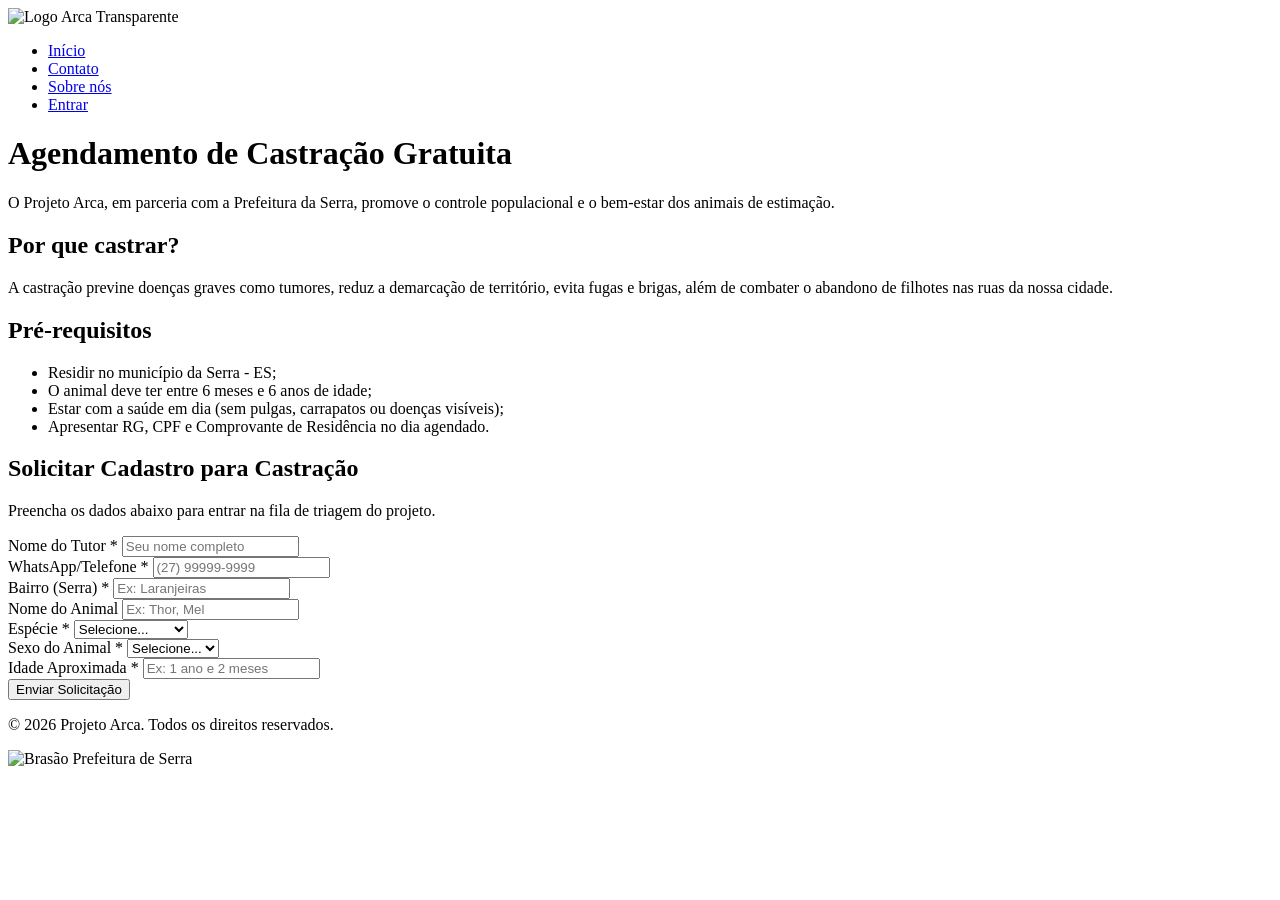
==== castracao.html @ 43099e63 "Merge pull request #9 from JoaoDioscanio/main 1.0" ====
<!DOCTYPE html>
<html lang="pt-BR">
<head>
    <meta charset="UTF-8">
    <meta name="viewport" content="width=device-width, initial-scale=1.0">
    <title>Castração - Projeto Arca</title>
    <link rel="stylesheet" href="castracao.css">
</head>
<body>

    <header>
        <div class="logo">
            <img src="./images/Logo-ArcaTransparente.png" alt="Logo Arca Transparente">
        </div>
        <nav>
            <ul>
                <li><a href="tutor.html">Início</a></li>
                <li><a href="contato.html">Contato</a></li>
                <li><a href="about_us.html">Sobre nós</a></li>
                <li><a href="index.html" class="btn-entrar">Entrar</a></li>
            </ul>
        </nav>
    </header>

    <main class="container">
        <h1 class="page-title">Agendamento de Castração Gratuita</h1>
        <p class="subtitle">O Projeto Arca, em parceria com a Prefeitura da Serra, promove o controle populacional e o bem-estar dos animais de estimação.</p>

        <section class="info-section">
            <div class="info-card">
                <h2>Por que castrar?</h2>
                <p>A castração previne doenças graves como tumores, reduz a demarcação de território, evita fugas e brigas, além de combater o abandono de filhotes nas ruas da nossa cidade.</p>
            </div>
            
            <div class="info-card">
                <h2>Pré-requisitos</h2>
                <ul>
                    <li>Residir no município da Serra - ES;</li>
                    <li>O animal deve ter entre 6 meses e 6 anos de idade;</li>
                    <li>Estar com a saúde em dia (sem pulgas, carrapatos ou doenças visíveis);</li>
                    <li>Apresentar RG, CPF e Comprovante de Residência no dia agendado.</li>
                </ul>
            </div>
        </section>

        <section class="form-section">
            <h2>Solicitar Cadastro para Castração</h2>
            <p>Preencha os dados abaixo para entrar na fila de triagem do projeto.</p>
            
            <form action="#" method="POST" class="castracao-form" id="formCastracao">
                <div class="form-group">
                    <label for="nome-tutor">Nome do Tutor *</label>
                    <input type="text" id="nome-tutor" name="nome-tutor" placeholder="Seu nome completo" required>
                </div>

                <div class="form-group">
                    <label for="whatsapp">WhatsApp/Telefone *</label>
                    <input type="tel" id="whatsapp" name="whatsapp" placeholder="(27) 99999-9999" required>
                </div>

                <div class="form-group">
                    <label for="bairro">Bairro (Serra) *</label>
                    <input type="text" id="bairro" name="bairro" placeholder="Ex: Laranjeiras" required>
                </div>

                <div class="form-group">
                    <label for="nome-pet">Nome do Animal</label>
                    <input type="text" id="nome-pet" name="nome-pet" placeholder="Ex: Thor, Mel">
                </div>

                <div class="form-group">
                    <label for="especie">Espécie *</label>
                    <select id="especie" name="especie" required>
                        <option value="" disabled selected>Selecione...</option>
                        <option value="cao">Cão (Cachorro)</option>
                        <option value="gato">Gato</option>
                    </select>
                </div>

                <div class="form-group">
                    <label for="sexo">Sexo do Animal *</label>
                    <select id="sexo" name="sexo" required>
                        <option value="" disabled selected>Selecione...</option>
                        <option value="macho">Macho</option>
                        <option value="femea">Fêmea</option>
                    </select>
                </div>

                <div class="form-group">
                    <label for="idade">Idade Aproximada *</label>
                    <input type="text" id="idade" name="idade" placeholder="Ex: 1 ano e 2 meses" required>
                </div>

                <button type="submit" class="btn-submit">Enviar Solicitação</button>
            </form>
        </section>
    </main>

    <footer>
        <p>&copy; 2026 Projeto Arca. Todos os direitos reservados.</p>
        <img src="./images/BRASAO_PREF_SERRA_HORIZONTAL_NEGATIVA.png" alt="Brasão Prefeitura de Serra">
    </footer>

    <script>
        
        var formulario = document.getElementById('formCastracao');

        
        formulario.addEventListener('submit', function(event) {
            
            event.preventDefault(); 
            alert('Solicitação enviada com sucesso! Entraremos em contato em breve.');
            
            formulario.reset();
        });
    </script>

</body>
</html>
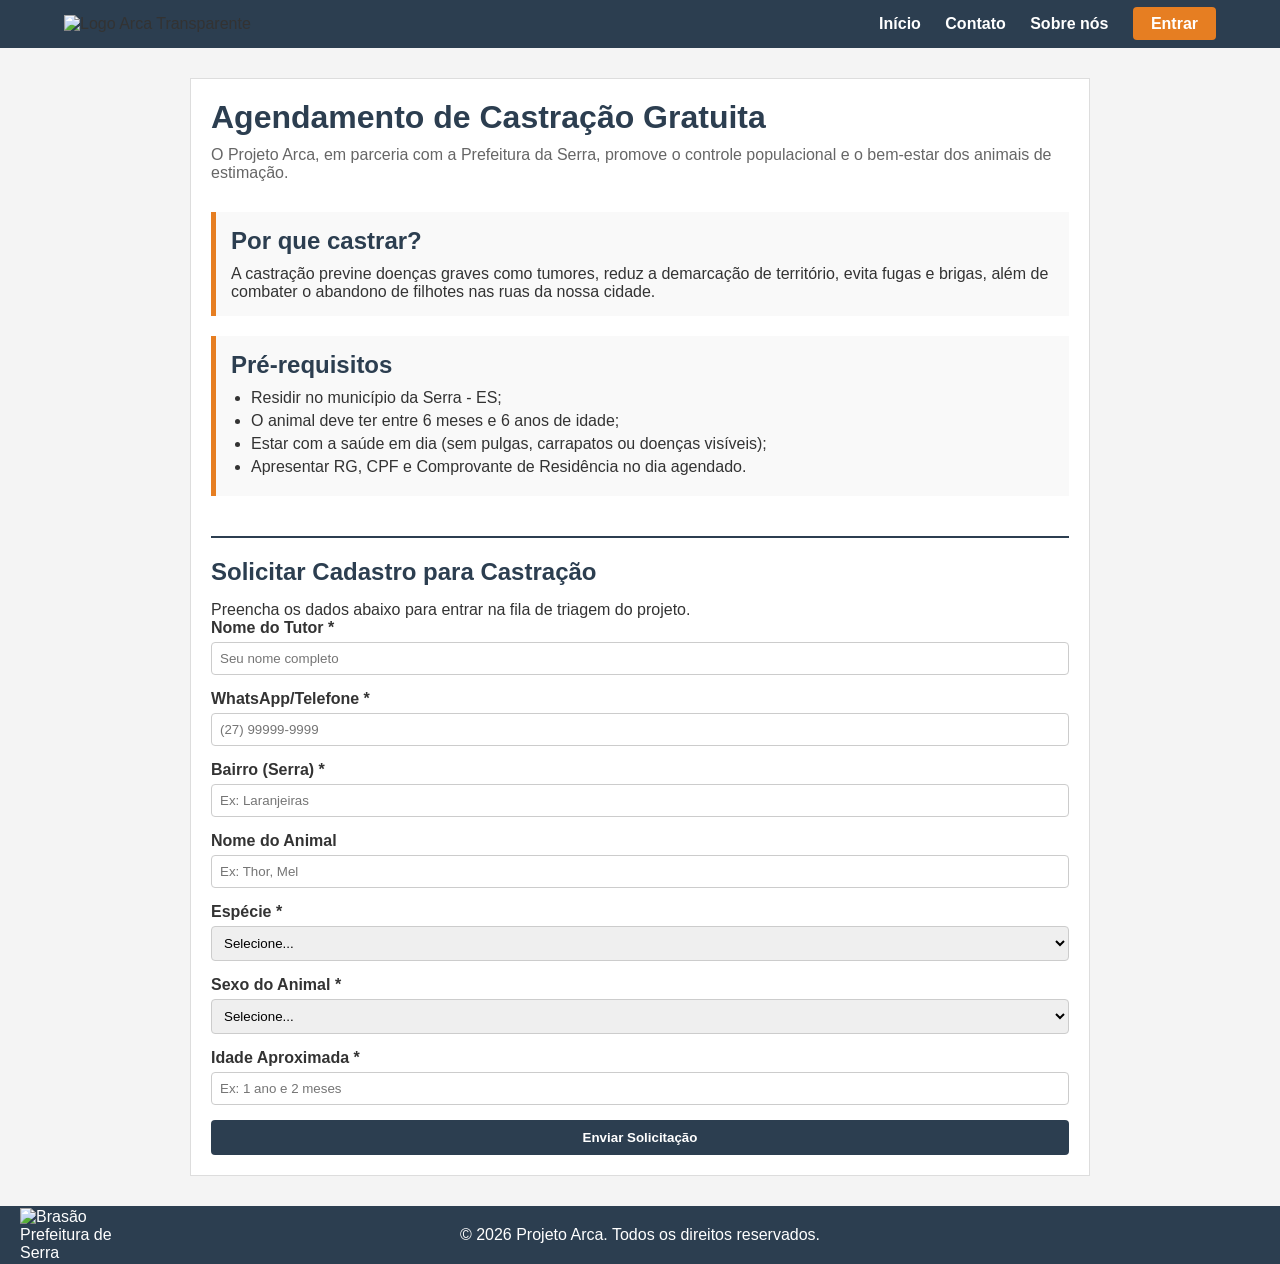
==== commit 6c4398fd: "Add files via upload" ====
--- a/castracao.html
+++ b/castracao.html
@@ -1,119 +1,119 @@
-<!DOCTYPE html>
-<html lang="pt-BR">
-<head>
-    <meta charset="UTF-8">
-    <meta name="viewport" content="width=device-width, initial-scale=1.0">
-    <title>Castração - Projeto Arca</title>
-    <link rel="stylesheet" href="castracao.css">
-</head>
-<body>
-
-    <header>
-        <div class="logo">
-            <img src="./images/Logo-ArcaTransparente.png" alt="Logo Arca Transparente">
-        </div>
-        <nav>
-            <ul>
-                <li><a href="tutor.html">Início</a></li>
-                <li><a href="contato.html">Contato</a></li>
-                <li><a href="about_us.html">Sobre nós</a></li>
-                <li><a href="index.html" class="btn-entrar">Entrar</a></li>
-            </ul>
-        </nav>
-    </header>
-
-    <main class="container">
-        <h1 class="page-title">Agendamento de Castração Gratuita</h1>
-        <p class="subtitle">O Projeto Arca, em parceria com a Prefeitura da Serra, promove o controle populacional e o bem-estar dos animais de estimação.</p>
-
-        <section class="info-section">
-            <div class="info-card">
-                <h2>Por que castrar?</h2>
-                <p>A castração previne doenças graves como tumores, reduz a demarcação de território, evita fugas e brigas, além de combater o abandono de filhotes nas ruas da nossa cidade.</p>
-            </div>
-            
-            <div class="info-card">
-                <h2>Pré-requisitos</h2>
-                <ul>
-                    <li>Residir no município da Serra - ES;</li>
-                    <li>O animal deve ter entre 6 meses e 6 anos de idade;</li>
-                    <li>Estar com a saúde em dia (sem pulgas, carrapatos ou doenças visíveis);</li>
-                    <li>Apresentar RG, CPF e Comprovante de Residência no dia agendado.</li>
-                </ul>
-            </div>
-        </section>
-
-        <section class="form-section">
-            <h2>Solicitar Cadastro para Castração</h2>
-            <p>Preencha os dados abaixo para entrar na fila de triagem do projeto.</p>
-            
-            <form action="#" method="POST" class="castracao-form" id="formCastracao">
-                <div class="form-group">
-                    <label for="nome-tutor">Nome do Tutor *</label>
-                    <input type="text" id="nome-tutor" name="nome-tutor" placeholder="Seu nome completo" required>
-                </div>
-
-                <div class="form-group">
-                    <label for="whatsapp">WhatsApp/Telefone *</label>
-                    <input type="tel" id="whatsapp" name="whatsapp" placeholder="(27) 99999-9999" required>
-                </div>
-
-                <div class="form-group">
-                    <label for="bairro">Bairro (Serra) *</label>
-                    <input type="text" id="bairro" name="bairro" placeholder="Ex: Laranjeiras" required>
-                </div>
-
-                <div class="form-group">
-                    <label for="nome-pet">Nome do Animal</label>
-                    <input type="text" id="nome-pet" name="nome-pet" placeholder="Ex: Thor, Mel">
-                </div>
-
-                <div class="form-group">
-                    <label for="especie">Espécie *</label>
-                    <select id="especie" name="especie" required>
-                        <option value="" disabled selected>Selecione...</option>
-                        <option value="cao">Cão (Cachorro)</option>
-                        <option value="gato">Gato</option>
-                    </select>
-                </div>
-
-                <div class="form-group">
-                    <label for="sexo">Sexo do Animal *</label>
-                    <select id="sexo" name="sexo" required>
-                        <option value="" disabled selected>Selecione...</option>
-                        <option value="macho">Macho</option>
-                        <option value="femea">Fêmea</option>
-                    </select>
-                </div>
-
-                <div class="form-group">
-                    <label for="idade">Idade Aproximada *</label>
-                    <input type="text" id="idade" name="idade" placeholder="Ex: 1 ano e 2 meses" required>
-                </div>
-
-                <button type="submit" class="btn-submit">Enviar Solicitação</button>
-            </form>
-        </section>
-    </main>
-
-    <footer>
-        <p>&copy; 2026 Projeto Arca. Todos os direitos reservados.</p>
-        <img src="./images/BRASAO_PREF_SERRA_HORIZONTAL_NEGATIVA.png" alt="Brasão Prefeitura de Serra">
-    </footer>
-
-    <script>
-        
-        var formulario = document.getElementById('formCastracao');
-
-        
-        formulario.addEventListener('submit', function(event) {
-            
-            event.preventDefault(); 
-            alert('Solicitação enviada com sucesso! Entraremos em contato em breve.');
-            
-            formulario.reset();
-        });
-    </script>
-
-</body>
+<!DOCTYPE html>
+<html lang="pt-BR">
+<head>
+    <meta charset="UTF-8">
+    <meta name="viewport" content="width=device-width, initial-scale=1.0">
+    <title>Castração - Projeto Arca</title>
+    <link rel="stylesheet" href="castracao.css">
+</head>
+<body>
+
+    <header>
+        <div class="logo">
+            <img src="./images/Logo-ArcaTransparente.png" alt="Logo Arca Transparente">
+        </div>
+        <nav>
+            <ul>
+                <li><a href="tutor.html">Início</a></li>
+                <li><a href="contato.html">Contato</a></li>
+                <li><a href="about_us.html">Sobre nós</a></li>
+                <li><a href="index.html" class="btn-entrar">Entrar</a></li>
+            </ul>
+        </nav>
+    </header>
+
+    <main class="container">
+        <h1 class="page-title">Agendamento de Castração Gratuita</h1>
+        <p class="subtitle">O Projeto Arca, em parceria com a Prefeitura da Serra, promove o controle populacional e o bem-estar dos animais de estimação.</p>
+
+        <section class="info-section">
+            <div class="info-card">
+                <h2>Por que castrar?</h2>
+                <p>A castração previne doenças graves como tumores, reduz a demarcação de território, evita fugas e brigas, além de combater o abandono de filhotes nas ruas da nossa cidade.</p>
+            </div>
+            
+            <div class="info-card">
+                <h2>Pré-requisitos</h2>
+                <ul>
+                    <li>Residir no município da Serra - ES;</li>
+                    <li>O animal deve ter entre 6 meses e 6 anos de idade;</li>
+                    <li>Estar com a saúde em dia (sem pulgas, carrapatos ou doenças visíveis);</li>
+                    <li>Apresentar RG, CPF e Comprovante de Residência no dia agendado.</li>
+                </ul>
+            </div>
+        </section>
+
+        <section class="form-section">
+            <h2>Solicitar Cadastro para Castração</h2>
+            <p>Preencha os dados abaixo para entrar na fila de triagem do projeto.</p>
+            
+            <form action="#" method="POST" class="castracao-form" id="formCastracao">
+                <div class="form-group">
+                    <label for="nome-tutor">Nome do Tutor *</label>
+                    <input type="text" id="nome-tutor" name="nome-tutor" placeholder="Seu nome completo" required>
+                </div>
+
+                <div class="form-group">
+                    <label for="whatsapp">WhatsApp/Telefone *</label>
+                    <input type="tel" id="whatsapp" name="whatsapp" placeholder="(27) 99999-9999" required>
+                </div>
+
+                <div class="form-group">
+                    <label for="bairro">Bairro (Serra) *</label>
+                    <input type="text" id="bairro" name="bairro" placeholder="Ex: Laranjeiras" required>
+                </div>
+
+                <div class="form-group">
+                    <label for="nome-pet">Nome do Animal</label>
+                    <input type="text" id="nome-pet" name="nome-pet" placeholder="Ex: Thor, Mel">
+                </div>
+
+                <div class="form-group">
+                    <label for="especie">Espécie *</label>
+                    <select id="especie" name="especie" required>
+                        <option value="" disabled selected>Selecione...</option>
+                        <option value="cao">Cão (Cachorro)</option>
+                        <option value="gato">Gato</option>
+                    </select>
+                </div>
+
+                <div class="form-group">
+                    <label for="sexo">Sexo do Animal *</label>
+                    <select id="sexo" name="sexo" required>
+                        <option value="" disabled selected>Selecione...</option>
+                        <option value="macho">Macho</option>
+                        <option value="femea">Fêmea</option>
+                    </select>
+                </div>
+
+                <div class="form-group">
+                    <label for="idade">Idade Aproximada *</label>
+                    <input type="text" id="idade" name="idade" placeholder="Ex: 1 ano e 2 meses" required>
+                </div>
+
+                <button type="submit" class="btn-submit">Enviar Solicitação</button>
+            </form>
+        </section>
+    </main>
+
+    <footer>
+        <p>&copy; 2026 Projeto Arca. Todos os direitos reservados.</p>
+        <img src="./images/BRASAO_PREF_SERRA_HORIZONTAL_NEGATIVA.png" alt="Brasão Prefeitura de Serra">
+    </footer>
+
+    <script>
+        
+        var formulario = document.getElementById('formCastracao');
+
+        
+        formulario.addEventListener('submit', function(event) {
+            
+            event.preventDefault(); 
+            alert('Solicitação enviada com sucesso! Entraremos em contato em breve.');
+            
+            formulario.reset();
+        });
+    </script>
+
+</body>
 </html>
--- a/castracao.css
+++ b/castracao.css
@@ -0,0 +1,182 @@
+
+:root {
+    --primary-color: #2c3e50;
+    --accent-color: #e67e22; 
+    --background-light: #F4F8F9;
+    --text-dark: #333333;
+    --text-light: #ffffff;
+    --border-color: #6e336db9;
+    --success-color: #27ae60;
+    --danger-color: #c0392b;
+}
+
+* {
+    margin: 0;
+    padding: 0;
+    box-sizing: border-box;
+    font-family: Arial, sans-serif;
+}
+
+body {
+    background-color: #f4f4f4;
+    color: #333;
+}
+
+
+header {
+    background-color: #2c3e50;
+    padding: 15px 5%;
+    display: flex;
+    justify-content: space-between;
+    align-items: center;
+}
+
+.logo img {
+    width: 200px;
+    height: auto;
+}
+
+nav ul {
+    list-style: none;
+}
+
+nav ul li {
+    display: inline-block;
+    margin-left: 20px;
+}
+
+nav a {
+    text-decoration: none;
+    color: white;
+    font-weight: bold;
+}
+
+nav a:hover, nav a.active {
+    color: #e67e22;
+}
+
+
+.btn-entrar {
+    background-color: #e67e22;
+    padding: 8px 18px;
+    border-radius: 4px; 
+}
+
+.btn-entrar:hover {
+    background-color: #d35400;
+}
+
+
+.container {
+    max-width: 900px;
+    margin: 30px auto;
+    padding: 20px;
+    background-color: white; 
+    border: 1px solid #ddd;
+}
+
+.page-title {
+    color: #2c3e50;
+    margin-bottom: 10px;
+}
+
+.subtitle {
+    color: #666;
+    margin-bottom: 30px;
+}
+
+
+.info-section {
+    margin-bottom: 30px;
+}
+
+.info-card {
+    margin-bottom: 20px;
+    padding: 15px;
+    border-left: 5px solid #e67e22; 
+    background-color: #f9f9f9;
+}
+
+.info-card h2 {
+    color: #2c3e50;
+    margin-bottom: 10px;
+}
+
+.info-card ul {
+    margin-left: 20px;
+}
+
+.info-card li {
+    margin-bottom: 5px;
+}
+
+
+.form-section {
+    margin-top: 40px;
+    border-top: 2px solid #2c3e50;
+    padding-top: 20px;
+}
+
+.form-section h2 {
+    color: #2c3e50;
+    margin-bottom: 15px;
+}
+
+.form-group {
+    margin-bottom: 15px;
+}
+
+.form-group label {
+    display: block;
+    font-weight: bold;
+    margin-bottom: 5px;
+}
+
+
+.form-group input, 
+.form-group select {
+    width: 100%;
+    padding: 8px;
+    border: 1px solid #ccc;
+    border-radius: 4px;
+}
+
+
+.btn-submit {
+    background-color: #2c3e50;
+    color: white;
+    padding: 10px 20px;
+    border: none;
+    border-radius: 4px;
+    font-weight: bold;
+    cursor: pointer;
+    width: 100%;
+}
+
+.btn-submit:hover {
+    background-color: #1a252f;
+}
+
+
+footer {
+    background-color: var(--primary-color);
+    color: var(--text-light);
+    display: flex;
+    align-items: center;
+    justify-content: center;
+    position: relative;
+    padding: 20px;
+   
+}
+
+footer img {
+    position: absolute;
+    left: 20px;
+    width: 120px; 
+}
+
+footer p {
+    margin: 0;
+    color: white;
+    text-align: center;
+}
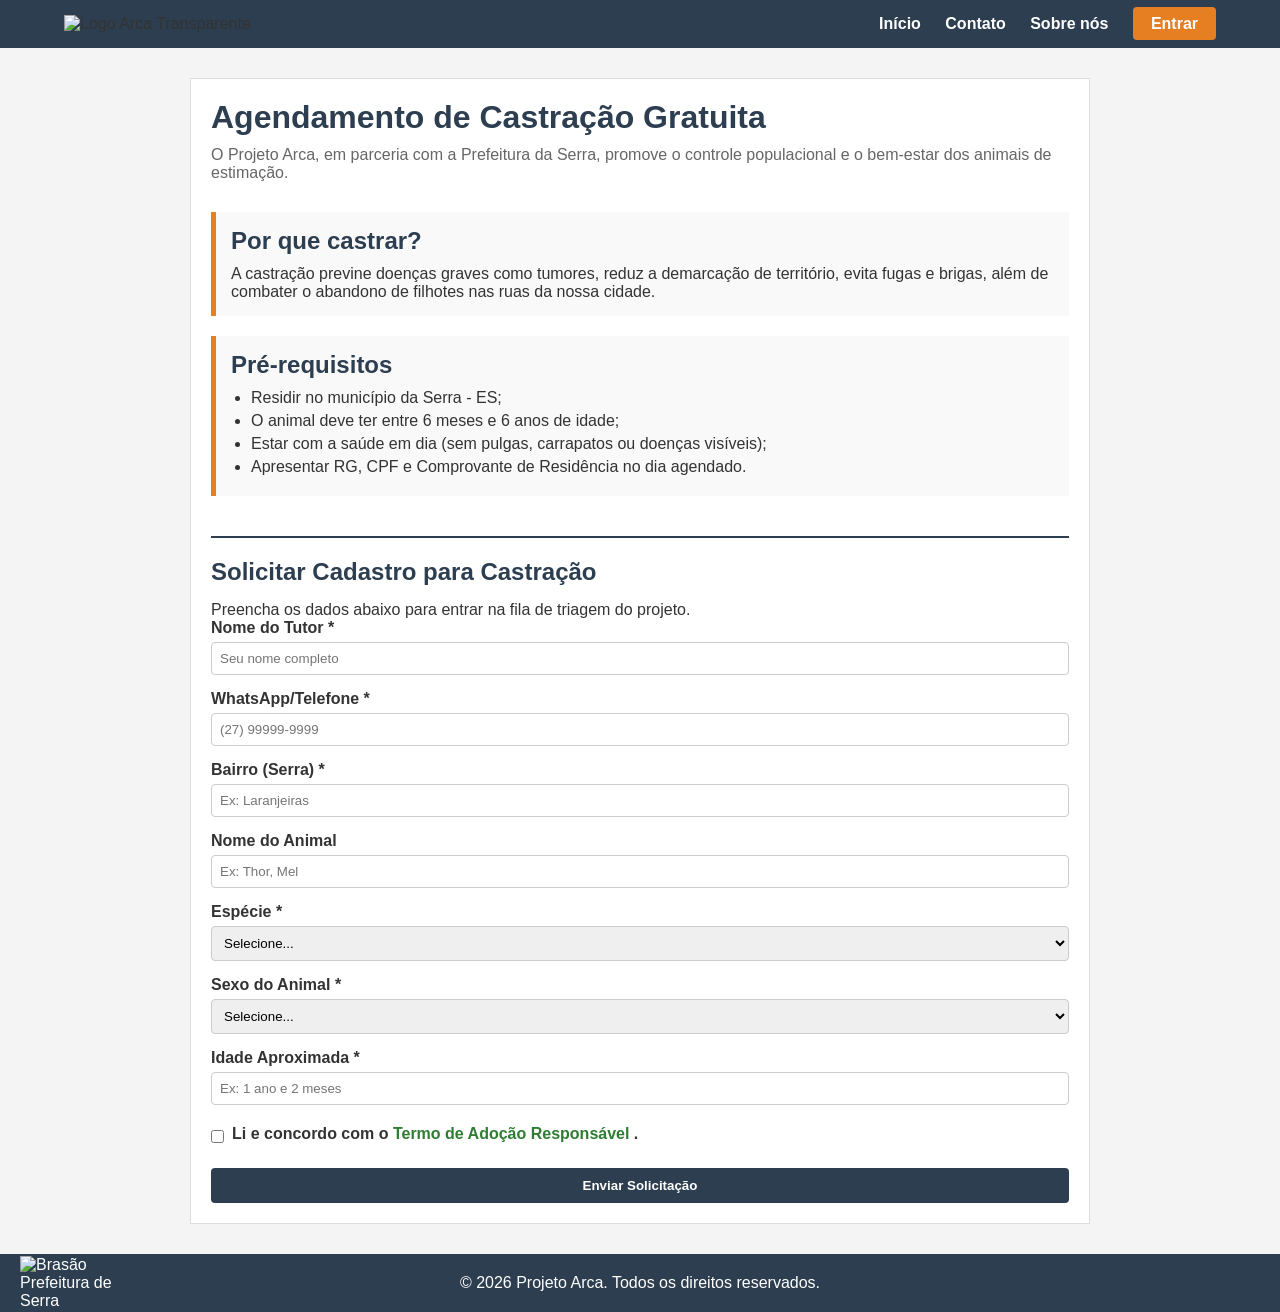
==== commit 99905362: "Add files via upload" ====
--- a/castracao.html
+++ b/castracao.html
@@ -1,119 +1,134 @@
-<!DOCTYPE html>
-<html lang="pt-BR">
-<head>
-    <meta charset="UTF-8">
-    <meta name="viewport" content="width=device-width, initial-scale=1.0">
-    <title>Castração - Projeto Arca</title>
-    <link rel="stylesheet" href="castracao.css">
-</head>
-<body>
-
-    <header>
-        <div class="logo">
-            <img src="./images/Logo-ArcaTransparente.png" alt="Logo Arca Transparente">
-        </div>
-        <nav>
-            <ul>
-                <li><a href="tutor.html">Início</a></li>
-                <li><a href="contato.html">Contato</a></li>
-                <li><a href="about_us.html">Sobre nós</a></li>
-                <li><a href="index.html" class="btn-entrar">Entrar</a></li>
-            </ul>
-        </nav>
-    </header>
-
-    <main class="container">
-        <h1 class="page-title">Agendamento de Castração Gratuita</h1>
-        <p class="subtitle">O Projeto Arca, em parceria com a Prefeitura da Serra, promove o controle populacional e o bem-estar dos animais de estimação.</p>
-
-        <section class="info-section">
-            <div class="info-card">
-                <h2>Por que castrar?</h2>
-                <p>A castração previne doenças graves como tumores, reduz a demarcação de território, evita fugas e brigas, além de combater o abandono de filhotes nas ruas da nossa cidade.</p>
-            </div>
-            
-            <div class="info-card">
-                <h2>Pré-requisitos</h2>
-                <ul>
-                    <li>Residir no município da Serra - ES;</li>
-                    <li>O animal deve ter entre 6 meses e 6 anos de idade;</li>
-                    <li>Estar com a saúde em dia (sem pulgas, carrapatos ou doenças visíveis);</li>
-                    <li>Apresentar RG, CPF e Comprovante de Residência no dia agendado.</li>
-                </ul>
-            </div>
-        </section>
-
-        <section class="form-section">
-            <h2>Solicitar Cadastro para Castração</h2>
-            <p>Preencha os dados abaixo para entrar na fila de triagem do projeto.</p>
-            
-            <form action="#" method="POST" class="castracao-form" id="formCastracao">
-                <div class="form-group">
-                    <label for="nome-tutor">Nome do Tutor *</label>
-                    <input type="text" id="nome-tutor" name="nome-tutor" placeholder="Seu nome completo" required>
-                </div>
-
-                <div class="form-group">
-                    <label for="whatsapp">WhatsApp/Telefone *</label>
-                    <input type="tel" id="whatsapp" name="whatsapp" placeholder="(27) 99999-9999" required>
-                </div>
-
-                <div class="form-group">
-                    <label for="bairro">Bairro (Serra) *</label>
-                    <input type="text" id="bairro" name="bairro" placeholder="Ex: Laranjeiras" required>
-                </div>
-
-                <div class="form-group">
-                    <label for="nome-pet">Nome do Animal</label>
-                    <input type="text" id="nome-pet" name="nome-pet" placeholder="Ex: Thor, Mel">
-                </div>
-
-                <div class="form-group">
-                    <label for="especie">Espécie *</label>
-                    <select id="especie" name="especie" required>
-                        <option value="" disabled selected>Selecione...</option>
-                        <option value="cao">Cão (Cachorro)</option>
-                        <option value="gato">Gato</option>
-                    </select>
-                </div>
-
-                <div class="form-group">
-                    <label for="sexo">Sexo do Animal *</label>
-                    <select id="sexo" name="sexo" required>
-                        <option value="" disabled selected>Selecione...</option>
-                        <option value="macho">Macho</option>
-                        <option value="femea">Fêmea</option>
-                    </select>
-                </div>
-
-                <div class="form-group">
-                    <label for="idade">Idade Aproximada *</label>
-                    <input type="text" id="idade" name="idade" placeholder="Ex: 1 ano e 2 meses" required>
-                </div>
-
-                <button type="submit" class="btn-submit">Enviar Solicitação</button>
-            </form>
-        </section>
-    </main>
-
-    <footer>
-        <p>&copy; 2026 Projeto Arca. Todos os direitos reservados.</p>
-        <img src="./images/BRASAO_PREF_SERRA_HORIZONTAL_NEGATIVA.png" alt="Brasão Prefeitura de Serra">
-    </footer>
-
-    <script>
-        
-        var formulario = document.getElementById('formCastracao');
-
-        
-        formulario.addEventListener('submit', function(event) {
-            
-            event.preventDefault(); 
-            alert('Solicitação enviada com sucesso! Entraremos em contato em breve.');
-            
-            formulario.reset();
-        });
-    </script>
-
-</body>
+<!DOCTYPE html>
+<html lang="pt-BR">
+<head>
+    <meta charset="UTF-8">
+    <meta name="viewport" content="width=device-width, initial-scale=1.0">
+    <title>Castração - Projeto Arca</title>
+    <link rel="stylesheet" href="castracao.css">
+    <link rel="icon" type="image/png" href="./images/dog.png">
+    <link rel="stylesheet" href="https://cdnjs.cloudflare.com/ajax/libs/font-awesome/6.4.0/css/all.min.css">
+</head>
+<body>
+
+    <header>
+        <div class="logo">
+            <img src="./images/Logo-ArcaTransparente.png" alt="Logo Arca Transparente">
+        </div>
+        <nav>
+            <ul>
+                <li><a href="tutor.html">Início</a></li>
+                <li><a href="contato.html">Contato</a></li>
+                <li><a href="about_us.html">Sobre nós</a></li>
+                <li><a href="index.html" class="btn-entrar">Entrar</a></li>
+            </ul>
+        </nav>
+    </header>
+
+    <main class="container">
+        <h1 class="page-title">Agendamento de Castração Gratuita</h1>
+        <p class="subtitle">O Projeto Arca, em parceria com a Prefeitura da Serra, promove o controle populacional e o bem-estar dos animais de estimação.</p>
+
+        <section class="info-section">
+            <div class="info-card">
+                <h2>Por que castrar?</h2>
+                <p>A castração previne doenças graves como tumores, reduz a demarcação de território, evita fugas e brigas, além de combater o abandono de filhotes nas ruas da nossa cidade.</p>
+            </div>
+            
+            <div class="info-card">
+                <h2>Pré-requisitos</h2>
+                <ul>
+                    <li>Residir no município da Serra - ES;</li>
+                    <li>O animal deve ter entre 6 meses e 6 anos de idade;</li>
+                    <li>Estar com a saúde em dia (sem pulgas, carrapatos ou doenças visíveis);</li>
+                    <li>Apresentar RG, CPF e Comprovante de Residência no dia agendado.</li>
+                </ul>
+            </div>
+        </section>
+
+        <section class="form-section">
+            <h2>Solicitar Cadastro para Castração</h2>
+            <p>Preencha os dados abaixo para entrar na fila de triagem do projeto.</p>
+            
+            <form action="#" method="POST" class="castracao-form" id="formCastracao">
+                <div class="form-group">
+                    <label for="nome-tutor">Nome do Tutor *</label>
+                    <input type="text" id="nome-tutor" name="nome-tutor" placeholder="Seu nome completo" required>
+                </div>
+
+                <div class="form-group">
+                    <label for="whatsapp">WhatsApp/Telefone *</label>
+                    <input type="tel" id="whatsapp" name="whatsapp" placeholder="(27) 99999-9999" required>
+                </div>
+
+                <div class="form-group">
+                    <label for="bairro">Bairro (Serra) *</label>
+                    <input type="text" id="bairro" name="bairro" placeholder="Ex: Laranjeiras" required>
+                </div>
+
+                <div class="form-group">
+                    <label for="nome-pet">Nome do Animal</label>
+                    <input type="text" id="nome-pet" name="nome-pet" placeholder="Ex: Thor, Mel">
+                </div>
+
+                <div class="form-group">
+                    <label for="especie">Espécie *</label>
+                    <select id="especie" name="especie" required>
+                        <option value="" disabled selected>Selecione...</option>
+                        <option value="cao">Cão (Cachorro)</option>
+                        <option value="gato">Gato</option>
+                    </select>
+                </div>
+
+                <div class="form-group">
+                    <label for="sexo">Sexo do Animal *</label>
+                    <select id="sexo" name="sexo" required>
+                        <option value="" disabled selected>Selecione...</option>
+                        <option value="macho">Macho</option>
+                        <option value="femea">Fêmea</option>
+                    </select>
+                </div>
+
+                <div class="form-group">
+                    <label for="idade">Idade Aproximada *</label>
+                    <input type="text" id="idade" name="idade" placeholder="Ex: 1 ano e 2 meses" required>
+                </div>
+
+                <div class="form-group termo-adocao">
+    <input type="checkbox" id="termo" required>
+
+    <label for="termo">
+        Li e concordo com o
+        <a href="termo_adocao.html" target="_blank">
+            Termo de Adoção Responsável
+        </a>.
+    </label>
+</div>
+
+
+
+                <button type="submit" class="btn-submit">Enviar Solicitação</button>
+            </form>
+        </section>
+    </main>
+
+    <footer>
+        <p>&copy; 2026 Projeto Arca. Todos os direitos reservados.</p>
+        <img src="./images/BRASAO_PREF_SERRA_HORIZONTAL_NEGATIVA.png" alt="Brasão Prefeitura de Serra">
+    </footer>
+
+    <script>
+        
+        var formulario = document.getElementById('formCastracao');
+
+        
+        formulario.addEventListener('submit', function(event) {
+            
+            event.preventDefault(); 
+            alert('Solicitação enviada com sucesso! Entraremos em contato em breve.');
+            
+            formulario.reset();
+        });
+    </script>
+
+</body>
 </html>
--- a/castracao.css
+++ b/castracao.css
@@ -1,182 +1,202 @@
-
-:root {
-    --primary-color: #2c3e50;
-    --accent-color: #e67e22; 
-    --background-light: #F4F8F9;
-    --text-dark: #333333;
-    --text-light: #ffffff;
-    --border-color: #6e336db9;
-    --success-color: #27ae60;
-    --danger-color: #c0392b;
-}
-
-* {
-    margin: 0;
-    padding: 0;
-    box-sizing: border-box;
-    font-family: Arial, sans-serif;
-}
-
-body {
-    background-color: #f4f4f4;
-    color: #333;
-}
-
-
-header {
-    background-color: #2c3e50;
-    padding: 15px 5%;
-    display: flex;
-    justify-content: space-between;
-    align-items: center;
-}
-
-.logo img {
-    width: 200px;
-    height: auto;
-}
-
-nav ul {
-    list-style: none;
-}
-
-nav ul li {
-    display: inline-block;
-    margin-left: 20px;
-}
-
-nav a {
-    text-decoration: none;
-    color: white;
-    font-weight: bold;
-}
-
-nav a:hover, nav a.active {
-    color: #e67e22;
-}
-
-
-.btn-entrar {
-    background-color: #e67e22;
-    padding: 8px 18px;
-    border-radius: 4px; 
-}
-
-.btn-entrar:hover {
-    background-color: #d35400;
-}
-
-
-.container {
-    max-width: 900px;
-    margin: 30px auto;
-    padding: 20px;
-    background-color: white; 
-    border: 1px solid #ddd;
-}
-
-.page-title {
-    color: #2c3e50;
-    margin-bottom: 10px;
-}
-
-.subtitle {
-    color: #666;
-    margin-bottom: 30px;
-}
-
-
-.info-section {
-    margin-bottom: 30px;
-}
-
-.info-card {
-    margin-bottom: 20px;
-    padding: 15px;
-    border-left: 5px solid #e67e22; 
-    background-color: #f9f9f9;
-}
-
-.info-card h2 {
-    color: #2c3e50;
-    margin-bottom: 10px;
-}
-
-.info-card ul {
-    margin-left: 20px;
-}
-
-.info-card li {
-    margin-bottom: 5px;
-}
-
-
-.form-section {
-    margin-top: 40px;
-    border-top: 2px solid #2c3e50;
-    padding-top: 20px;
-}
-
-.form-section h2 {
-    color: #2c3e50;
-    margin-bottom: 15px;
-}
-
-.form-group {
-    margin-bottom: 15px;
-}
-
-.form-group label {
-    display: block;
-    font-weight: bold;
-    margin-bottom: 5px;
-}
-
-
-.form-group input, 
-.form-group select {
-    width: 100%;
-    padding: 8px;
-    border: 1px solid #ccc;
-    border-radius: 4px;
-}
-
-
-.btn-submit {
-    background-color: #2c3e50;
-    color: white;
-    padding: 10px 20px;
-    border: none;
-    border-radius: 4px;
-    font-weight: bold;
-    cursor: pointer;
-    width: 100%;
-}
-
-.btn-submit:hover {
-    background-color: #1a252f;
-}
-
-
-footer {
-    background-color: var(--primary-color);
-    color: var(--text-light);
-    display: flex;
-    align-items: center;
-    justify-content: center;
-    position: relative;
-    padding: 20px;
-   
-}
-
-footer img {
-    position: absolute;
-    left: 20px;
-    width: 120px; 
-}
-
-footer p {
-    margin: 0;
-    color: white;
-    text-align: center;
+
+:root {
+    --primary-color: #2c3e50;
+    --accent-color: #e67e22; 
+    --background-light: #F4F8F9;
+    --text-dark: #333333;
+    --text-light: #ffffff;
+    --border-color: #6e336db9;
+    --success-color: #27ae60;
+    --danger-color: #c0392b;
+}
+
+* {
+    margin: 0;
+    padding: 0;
+    box-sizing: border-box;
+    font-family: Arial, sans-serif;
+}
+
+body {
+    background-color: #f4f4f4;
+    color: #333;
+}
+
+
+header {
+    background-color: #2c3e50;
+    padding: 15px 5%;
+    display: flex;
+    justify-content: space-between;
+    align-items: center;
+}
+
+.logo img {
+    width: 200px;
+    height: auto;
+}
+
+nav ul {
+    list-style: none;
+}
+
+nav ul li {
+    display: inline-block;
+    margin-left: 20px;
+}
+
+nav a {
+    text-decoration: none;
+    color: white;
+    font-weight: bold;
+}
+
+nav a:hover, nav a.active {
+    color: #e67e22;
+}
+
+
+.btn-entrar {
+    background-color: #e67e22;
+    padding: 8px 18px;
+    border-radius: 4px; 
+}
+
+.btn-entrar:hover {
+    background-color: #d35400;
+}
+
+
+.container {
+    max-width: 900px;
+    margin: 30px auto;
+    padding: 20px;
+    background-color: white; 
+    border: 1px solid #ddd;
+}
+
+.page-title {
+    color: #2c3e50;
+    margin-bottom: 10px;
+}
+
+.subtitle {
+    color: #666;
+    margin-bottom: 30px;
+}
+
+
+.info-section {
+    margin-bottom: 30px;
+}
+
+.info-card {
+    margin-bottom: 20px;
+    padding: 15px;
+    border-left: 5px solid #e67e22; 
+    background-color: #f9f9f9;
+}
+
+.info-card h2 {
+    color: #2c3e50;
+    margin-bottom: 10px;
+}
+
+.info-card ul {
+    margin-left: 20px;
+}
+
+.info-card li {
+    margin-bottom: 5px;
+}
+
+
+.form-section {
+    margin-top: 40px;
+    border-top: 2px solid #2c3e50;
+    padding-top: 20px;
+}
+
+.form-section h2 {
+    color: #2c3e50;
+    margin-bottom: 15px;
+}
+
+.form-group {
+    margin-bottom: 15px;
+}
+
+.form-group label {
+    display: block;
+    font-weight: bold;
+    margin-bottom: 5px;
+}
+
+
+.form-group input, 
+.form-group select {
+    width: 100%;
+    padding: 8px;
+    border: 1px solid #ccc;
+    border-radius: 4px;
+}
+
+.termo-adocao {
+    display: flex;
+    align-items: center;
+    gap: 8px;
+    margin: 20px 0;
+}
+
+.termo-adocao input[type="checkbox"] {
+    width: auto;
+}
+
+.termo-adocao a {
+    color: #2e7d32;
+    font-weight: bold;
+    text-decoration: none;
+}
+
+.termo-adocao a:hover {
+    text-decoration: underline;
+}
+
+.btn-submit {
+    background-color: #2c3e50;
+    color: white;
+    padding: 10px 20px;
+    border: none;
+    border-radius: 4px;
+    font-weight: bold;
+    cursor: pointer;
+    width: 100%;
+}
+
+.btn-submit:hover {
+    background-color: #1a252f;
+}
+
+
+footer {
+    background-color: var(--primary-color);
+    color: var(--text-light);
+    display: flex;
+    align-items: center;
+    justify-content: center;
+    position: relative;
+    padding: 20px;
+   
+}
+
+footer img {
+    position: absolute;
+    left: 20px;
+    width: 120px; 
+}
+
+footer p {
+    margin: 0;
+    color: white;
+    text-align: center;
 }
